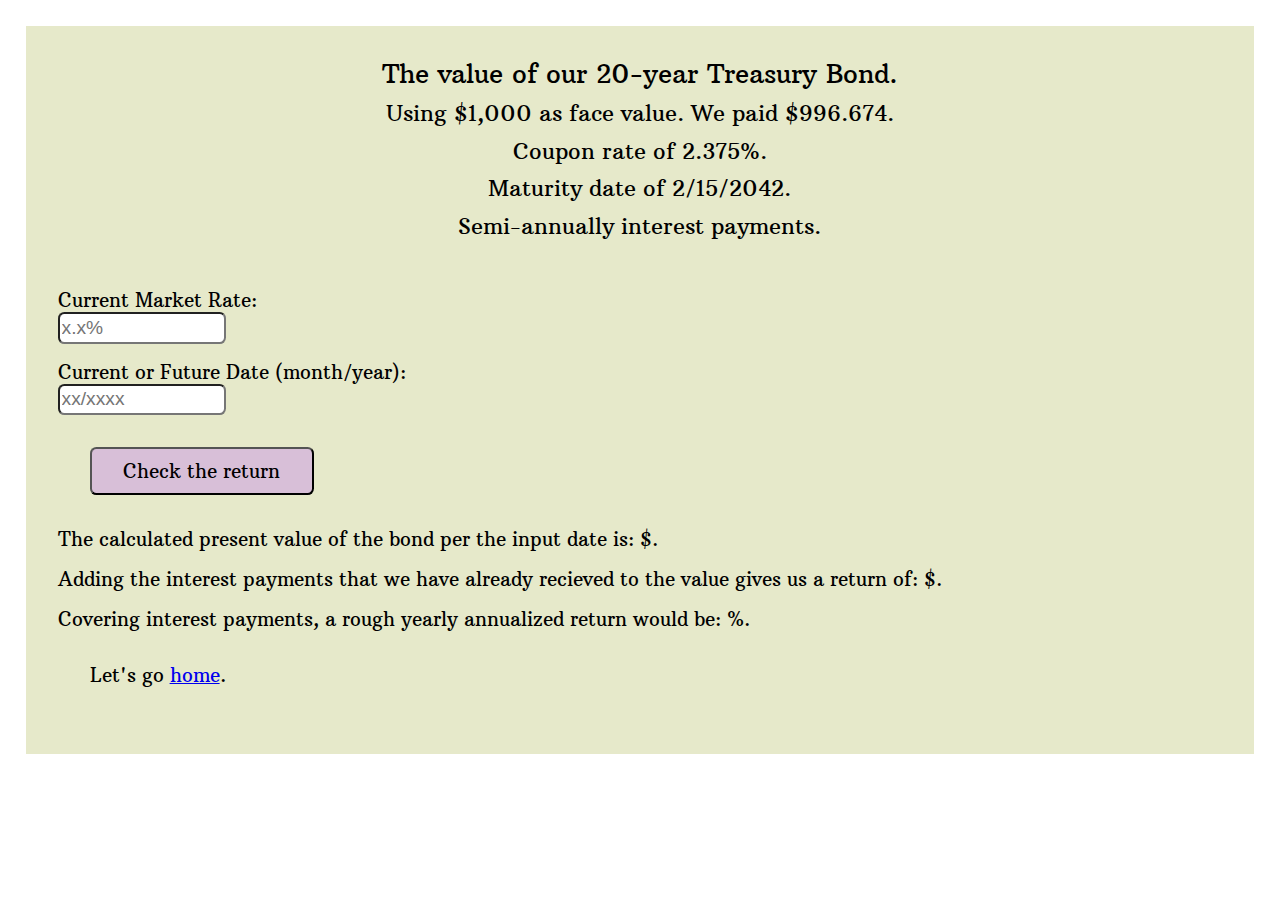
==== indexOurTreasury.html @ 297feeef "added our 20year bond pricing" ====
<!DOCTYPE html>
<html lang="en">
<head>
	<meta charset="utf-8">
	<meta name="viewport" content="width=device-width, initial-scale=1.0">
	<meta http-equiv="X-UA-Compatible" content="IE=edge, chrome=1">

	<title>Price our 20-year Treasury bond</title>
	
	<meta name="description" content="Describe website for search engines.">
	
	<link rel="shortcut icon" href="./assets/rotateBondFavicon.ico" type="image/x-icon">

	<link rel="stylesheet" type="text/css" href="./cssBond.css">

</head>
<body>
	<div class="blanket">
		<div class="title">
			<div class="main">The value of our 20-year Treasury Bond.</div>
			<div class="minor">Using $1,000 as face value. We paid $996.674.</div>
			<div class="minor">Coupon rate of 2.375%.</div>
			<div class="minor">Maturity date of 2/15/2042.</div>
			<div class="minor">Semi-annually interest payments.</div>
		</div>
		
		<div class="entries">
			<div class="flexColumn entryTop">
				<label for="whatR">Current Market Rate:</label>
				<input type="text" id="whatR" name="whatR" placeholder="x.x%" autocomplete="off">
			</div>

			<div class="flexColumn entryTop">
				<label for="newD">Current or Future Date (month/year):</label>
				<input type="text" id="newD" name="newD" placeholder="xx/xxxx" autocomplete="off">
			</div>

			<button type="button" id="clickR" class="clickBtn">Check the return</button>
		</div>

		<div class="results">
			<div>The calculated present value of the bond per the input date is: $<span id="currentV"></span>.</div>

			<div class="entryTop">Adding the interest payments that we have already recieved to the value gives us a return of: $<span id="aReturn"></span>.</div>

			<div class="entryTop">Covering <span id="intPay"></span> interest payments, a rough yearly annualized return would be: <span id="yearR"></span>%.</div>

		</div>

		<div class="link">Let's go <a href="./index.html">home</a>.</div>

		<div class="clearBottom"></div>
	</div>

	<script src="./calculationsourTreasury.js"></script>

</body>
</html>
---- cssBond.css ----
@font-face { src: url("assets/arbutusSlab.ttf"); font-family: arbutus; }

html, body {
	margin: 0;
	padding: 0;
}

.blanket {
	width: 96vw;
	height: auto;
	margin: 2vw 0 0 2vw;
	background-color: rgb(230,233,202);
	font-family: arbutus;
	font-size: 1.2rem;
}

.viewHeight {
	height: 100vh;
}

.title {
	padding: 2rem 1rem;
	text-align: center;
}

.main {
	font-size: 1.6rem;
}

.minor {
	margin-top: 0.6rem;
	font-size: 1.4rem;
}

.entries {
	margin: 0 2rem;
}

.flexColumn {
	display: flex;
	flex-direction: column;
	align-items: flex-start;
}

.entryTop {
	margin: 1rem 0 0 0;
}

input {
	width: 10rem;
	height: 1.6rem;
	font-size: 1.2rem;
	border-radius: 0.4rem;
}

.clickBtn {
	margin: 2rem 2rem 0 2rem;
	width: 14rem;
	height: 3rem;
	font-family: arbutus;
	font-size: 1.2rem;
	text-align: center;
	border-radius: 0.4rem;
	background-color: Thistle;
}

.results {
	margin: 2rem 2rem;
}

.link {
	margin: 1rem 4rem;
}

.clearBottom {
	width: 100%;
	height: 4vw;
}
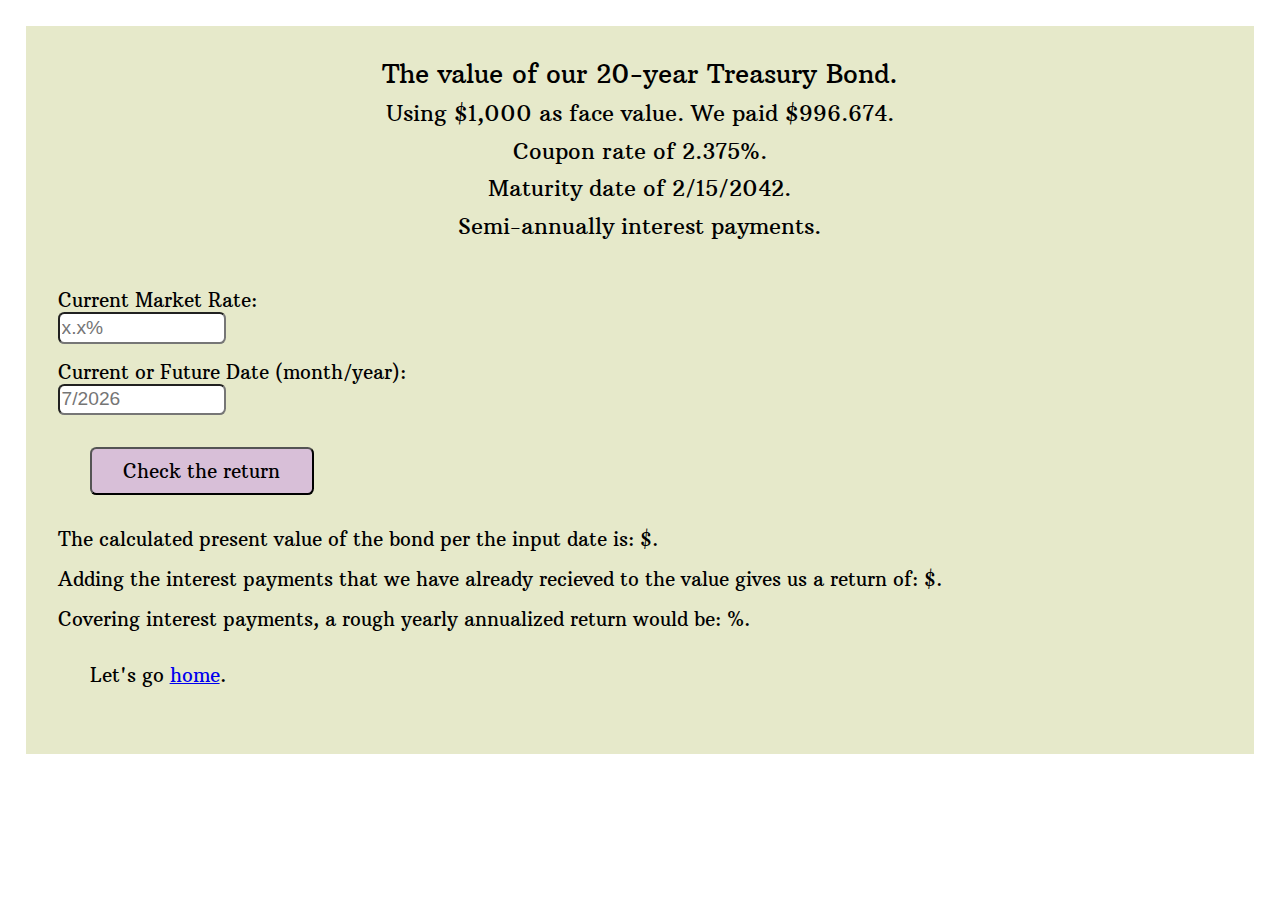
==== commit c8d879a4: "correct js file name error" ====
--- a/indexOurTreasury.html
+++ b/indexOurTreasury.html
@@ -53,7 +53,7 @@
 		<div class="clearBottom"></div>
 	</div>
 
-	<script src="./calculationsourTreasury.js"></script>
+	<script src="./calculationsOurTreasury.js"></script>
 
 </body>
 </html>
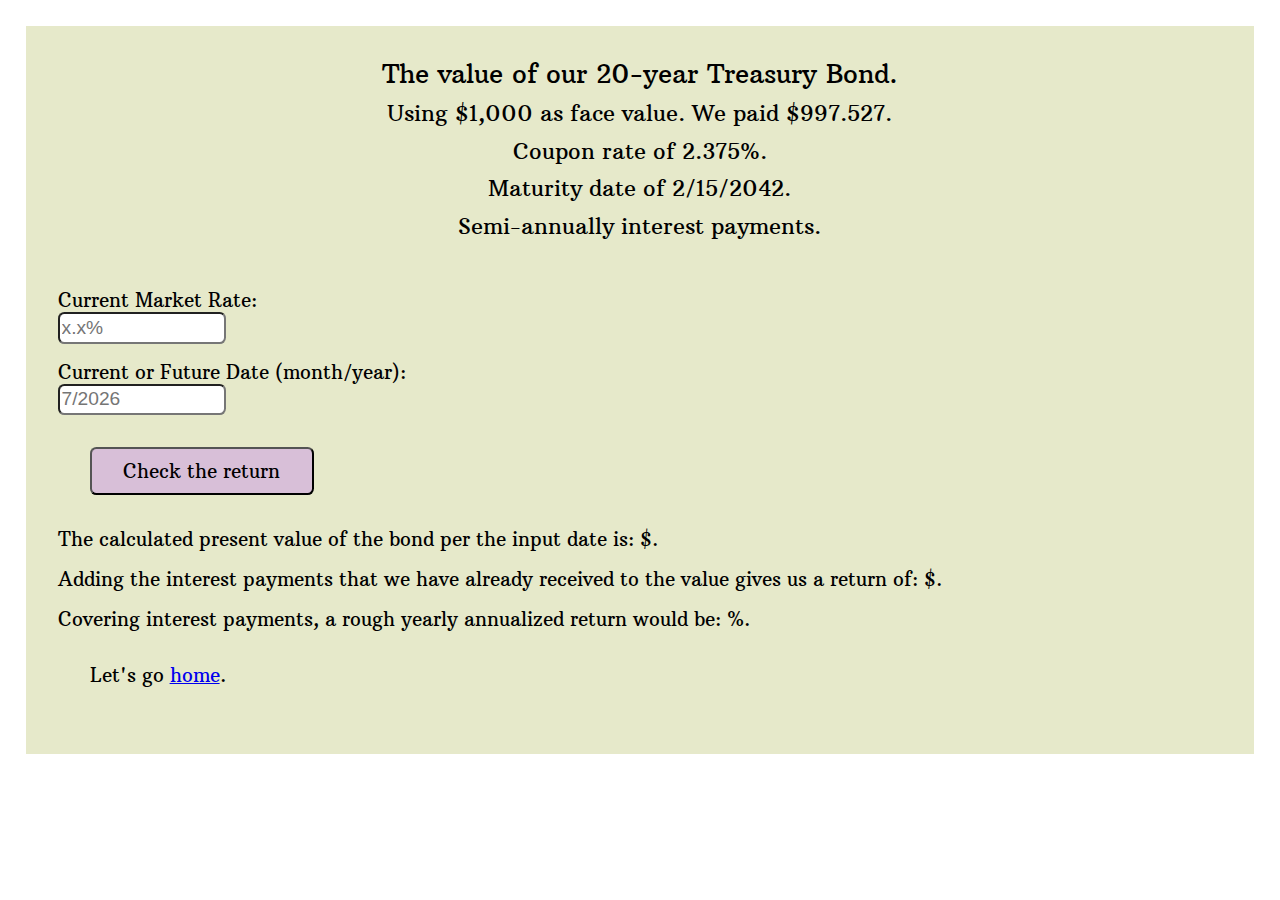
==== commit d91ad8b4: "changed yearly interest calculation on our treasury" ====
--- a/indexOurTreasury.html
+++ b/indexOurTreasury.html
@@ -19,7 +19,7 @@
 	<div class="blanket">
 		<div class="title">
 			<div class="main">The value of our 20-year Treasury Bond.</div>
-			<div class="minor">Using $1,000 as face value. We paid $996.674.</div>
+			<div class="minor">Using $1,000 as face value. We paid $997.527.</div>
 			<div class="minor">Coupon rate of 2.375%.</div>
 			<div class="minor">Maturity date of 2/15/2042.</div>
 			<div class="minor">Semi-annually interest payments.</div>
@@ -42,7 +42,7 @@
 		<div class="results">
 			<div>The calculated present value of the bond per the input date is: $<span id="currentV"></span>.</div>
 
-			<div class="entryTop">Adding the interest payments that we have already recieved to the value gives us a return of: $<span id="aReturn"></span>.</div>
+			<div class="entryTop">Adding the interest payments that we have already received to the value gives us a return of: $<span id="aReturn"></span>.</div>
 
 			<div class="entryTop">Covering <span id="intPay"></span> interest payments, a rough yearly annualized return would be: <span id="yearR"></span>%.</div>
 
